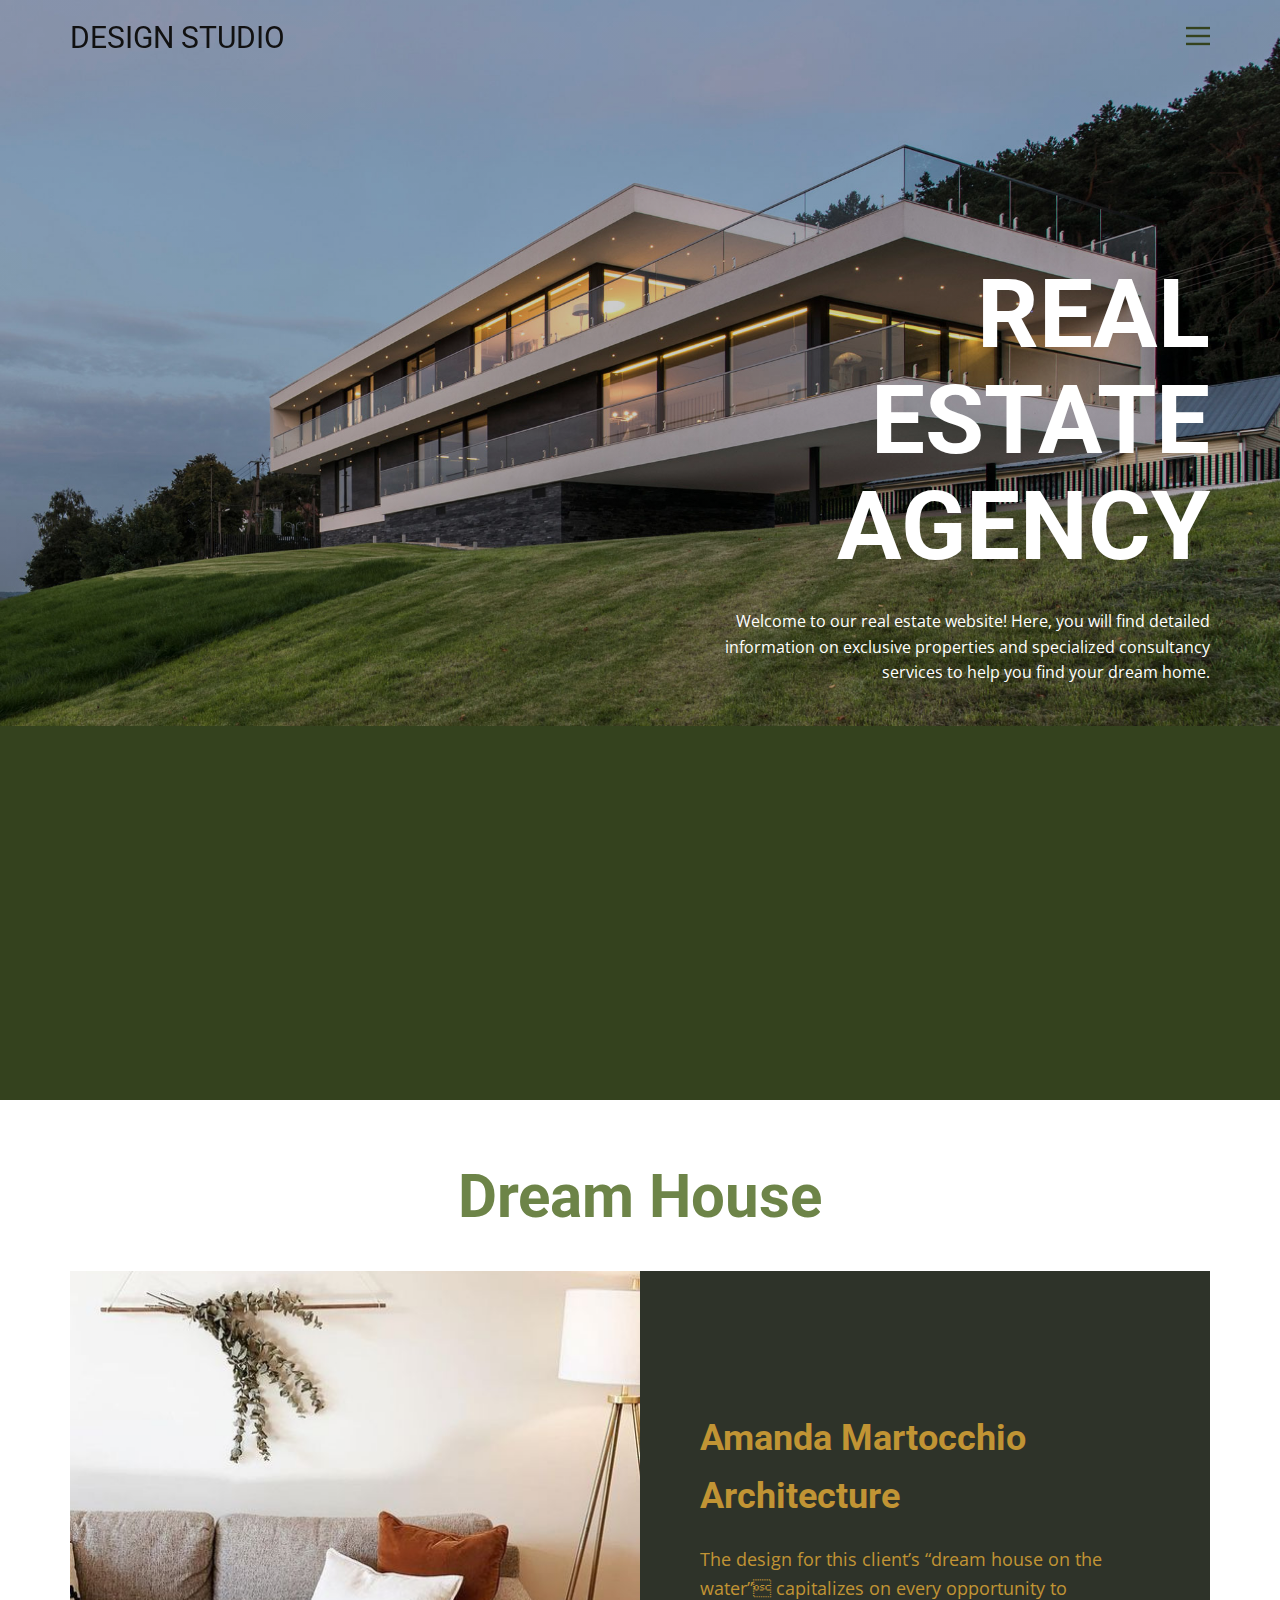
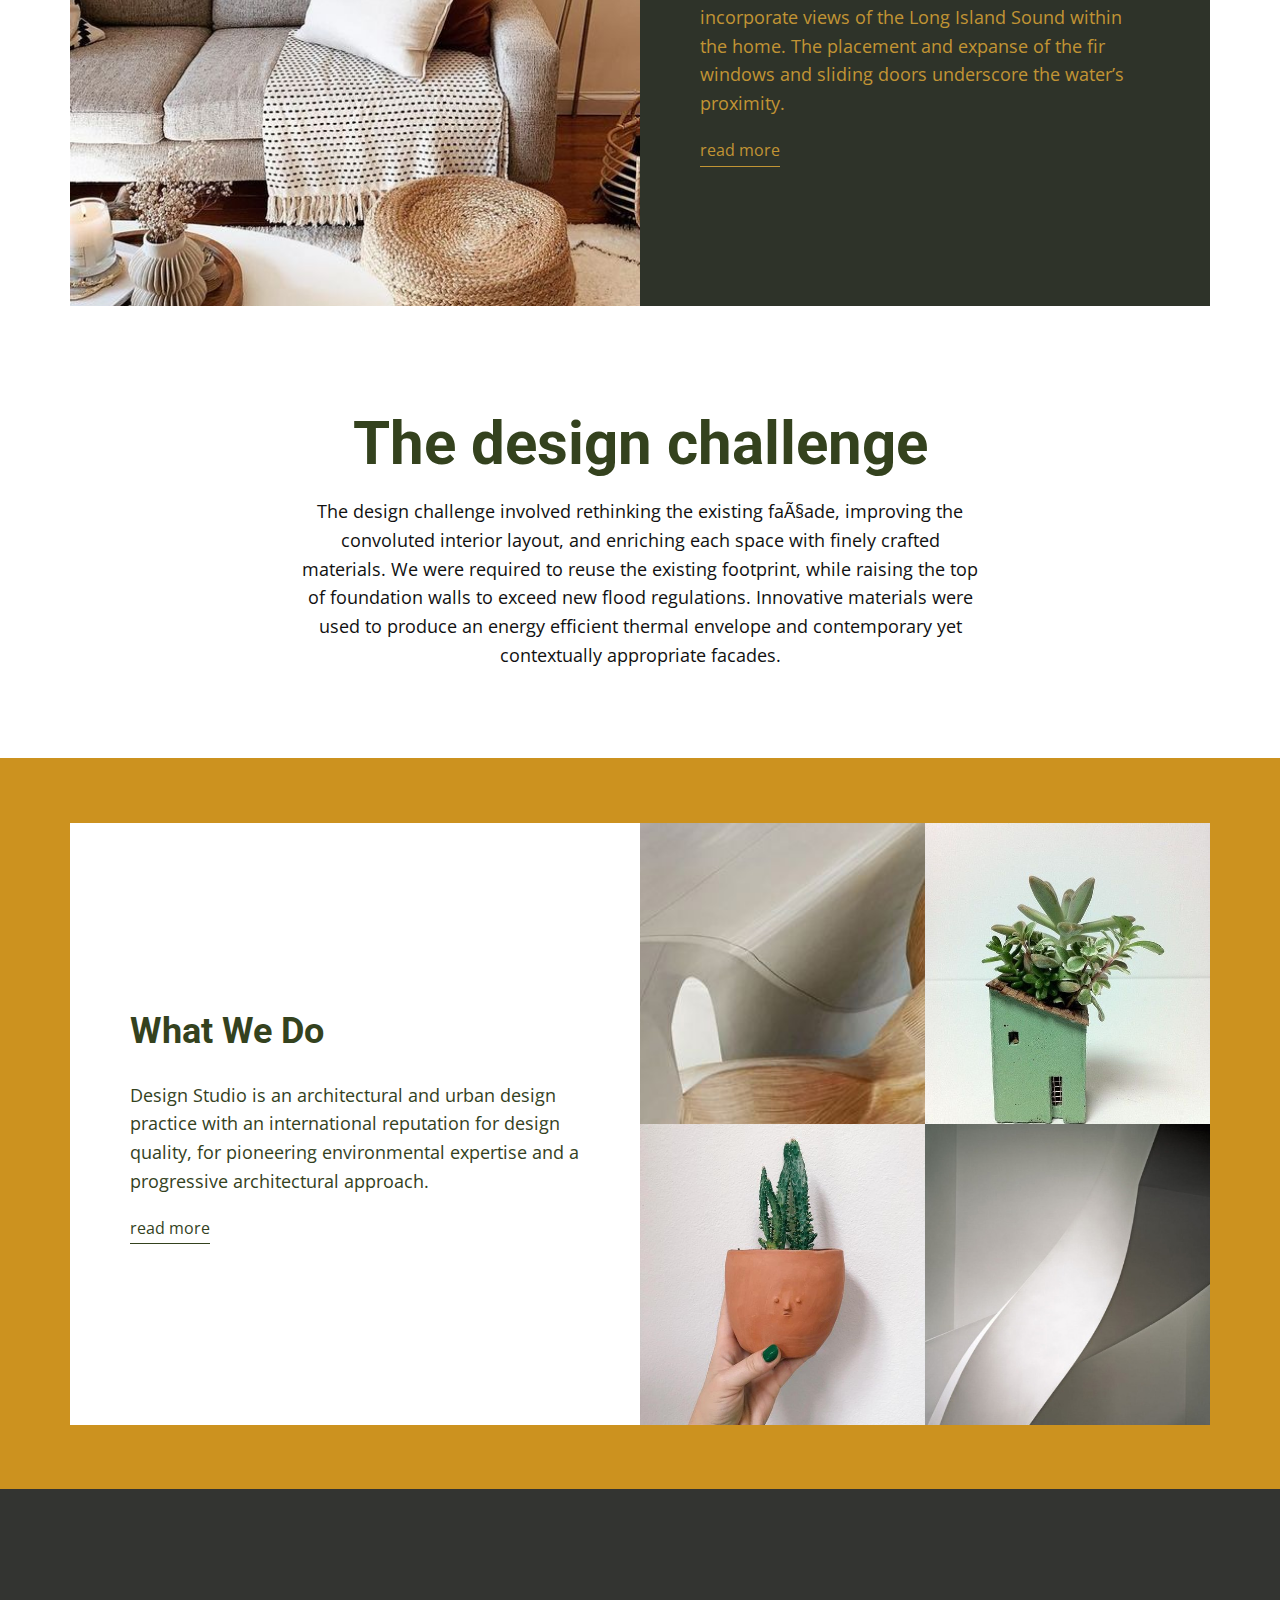
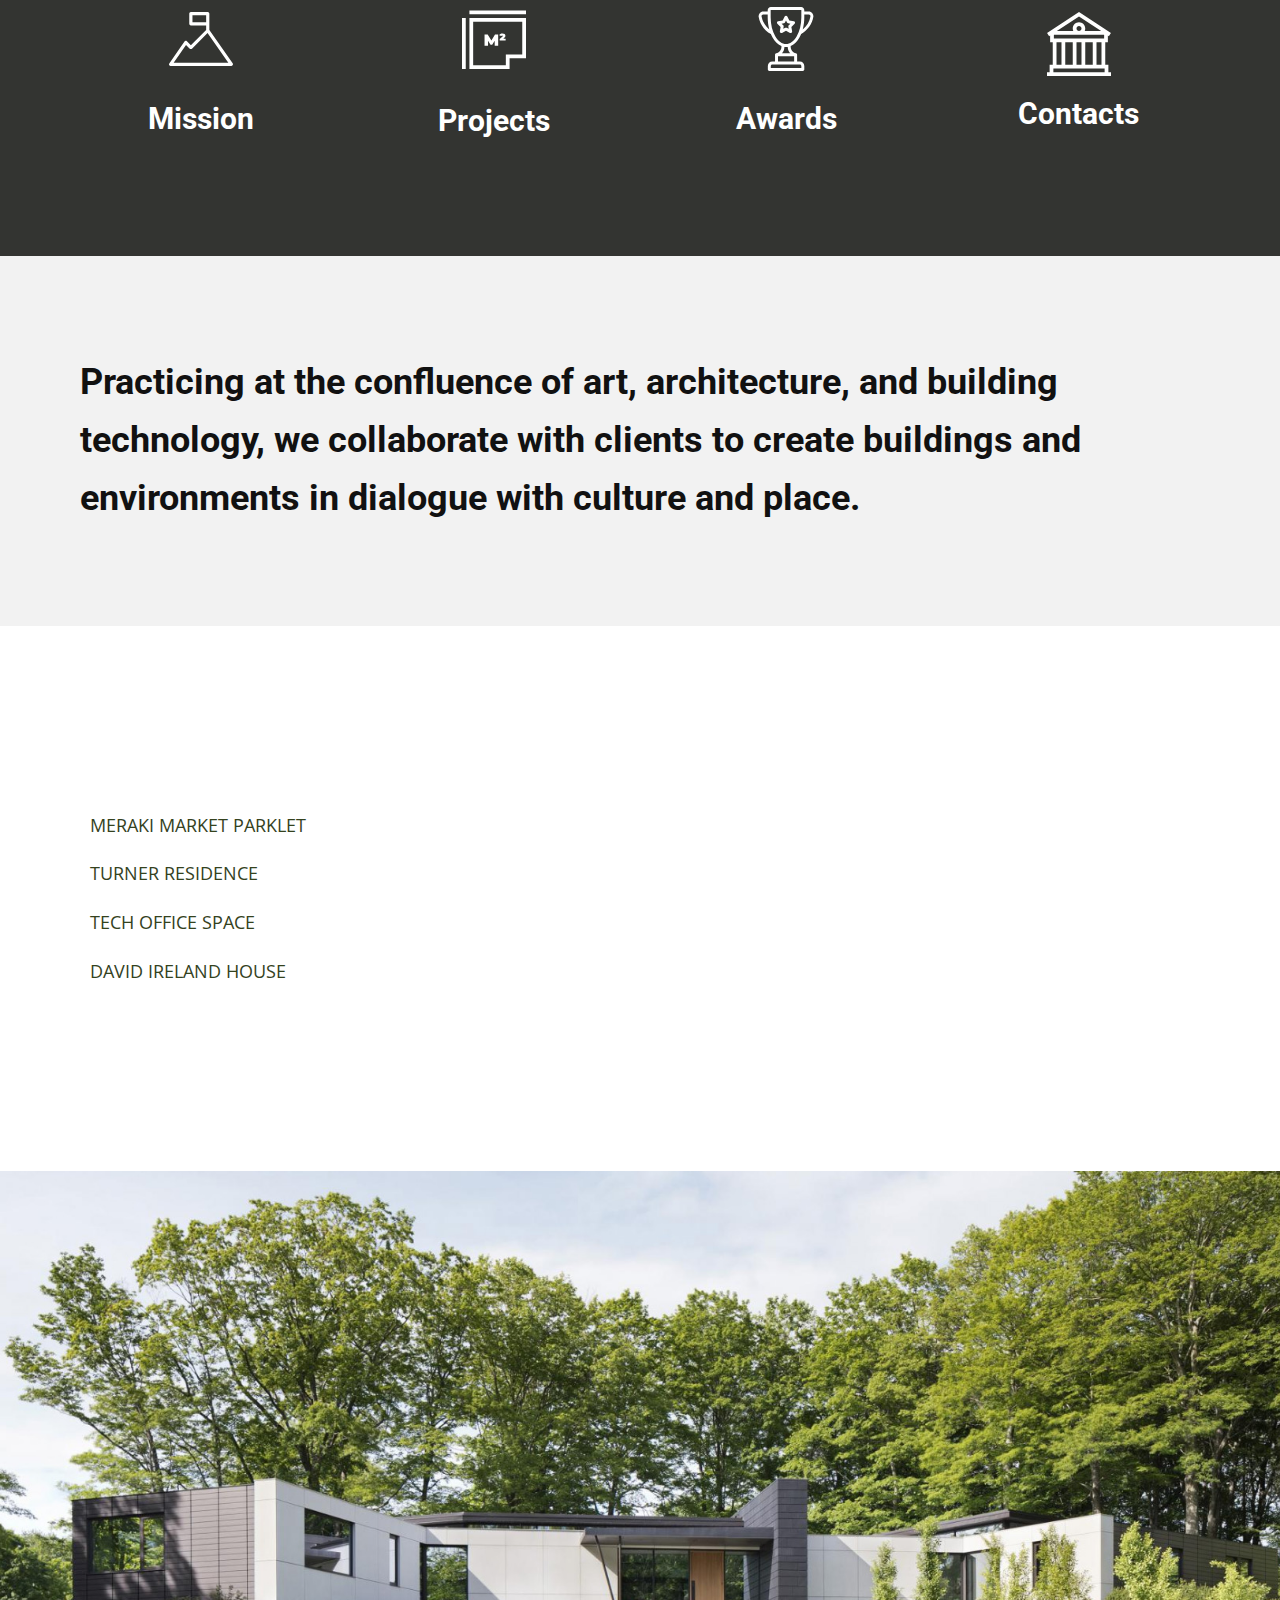
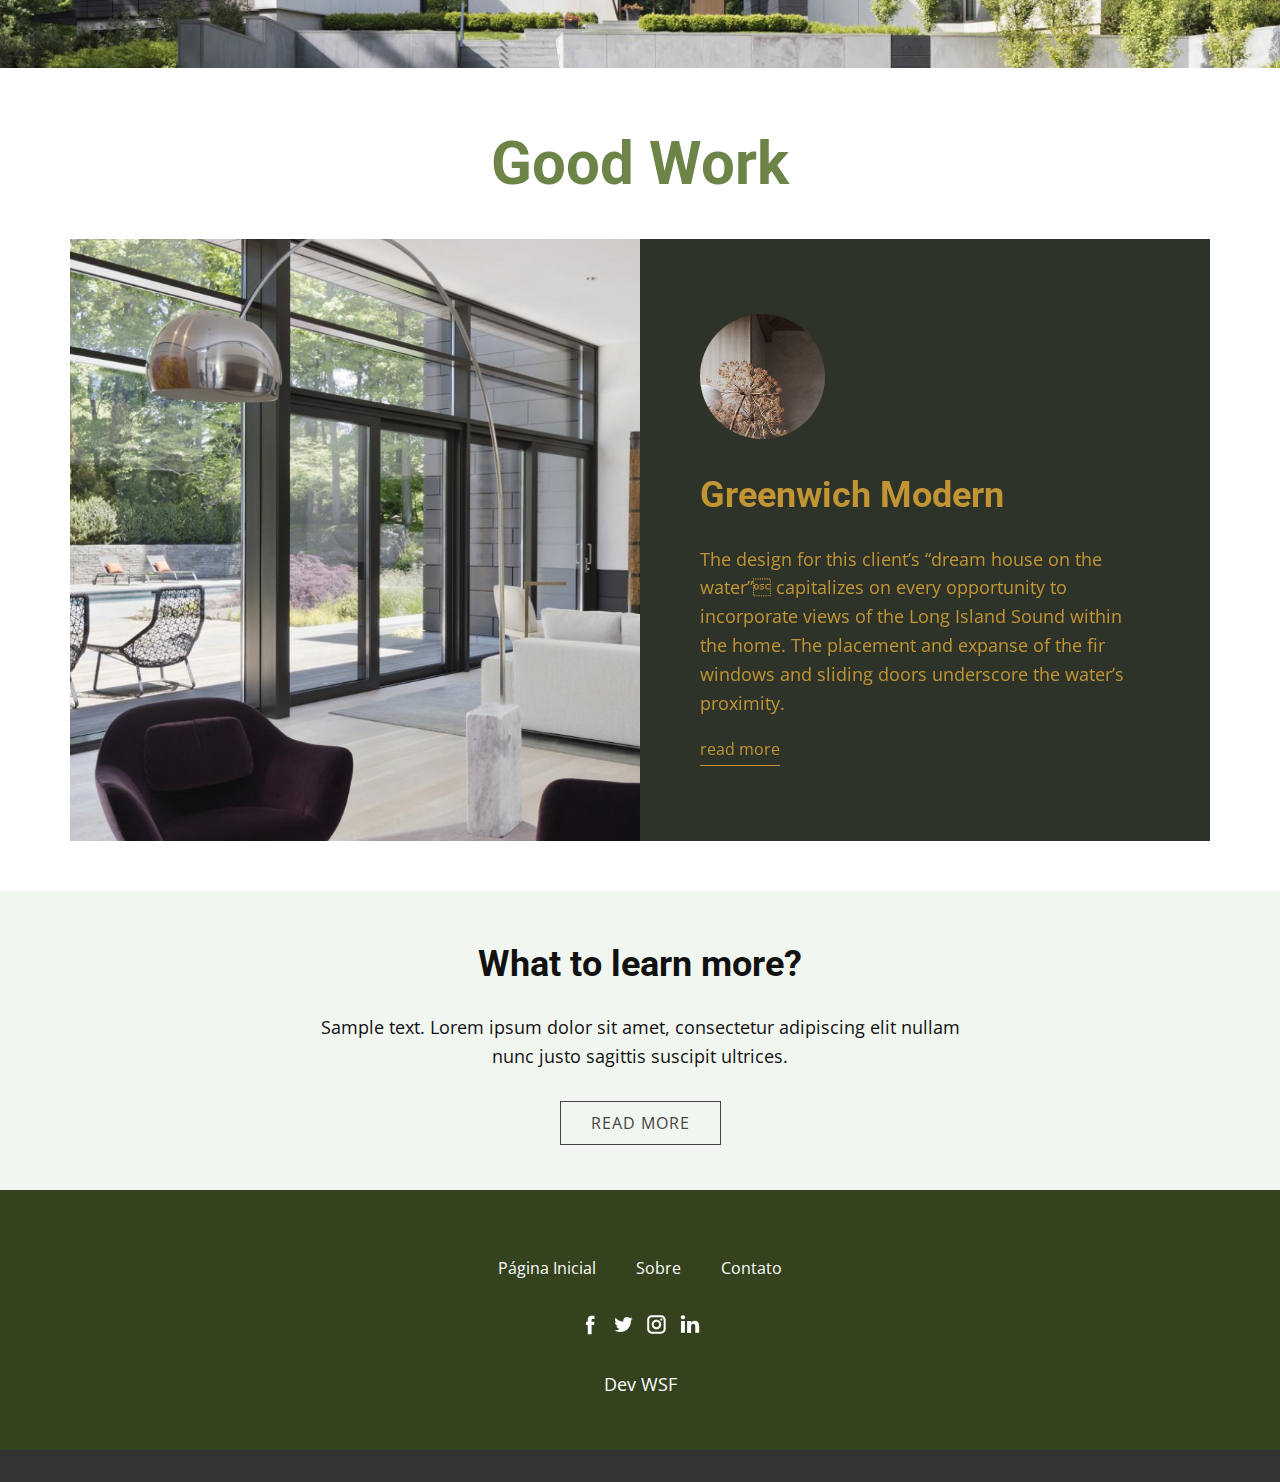
==== index.html @ 9f140aff "initial" ====
<!DOCTYPE html>
<html style="font-size: 16px;" lang="pt"><head>
    <meta name="viewport" content="width=device-width, initial-scale=1.0">
    <meta charset="utf-8">
    <meta name="keywords" content="REAL ESTATE AGENCY, Dream House, Amanda Martocchio Architecture, The design challenge, What We Do, Practicing at the confluence of art, architecture, and building technology, we collaborate with clients to create buildings and environments in dialogue with culture and place., Good Work, Greenwich Modern, What to learn more?">
    <meta name="description" content="">
    <title>Página Inicial</title>
    <link rel="stylesheet" href="nicepage.css" media="screen">
<link rel="stylesheet" href="Página-Inicial.css" media="screen">
    <script class="u-script" type="text/javascript" src="jquery.js" defer=""></script>
    <script class="u-script" type="text/javascript" src="nicepage.js" defer=""></script>
    <meta name="generator" content="Nicepage 5.9.6, nicepage.com">
    <link id="u-theme-google-font" rel="stylesheet" href="https://fonts.googleapis.com/css?family=Roboto:100,100i,300,300i,400,400i,500,500i,700,700i,900,900i|Open+Sans:300,300i,400,400i,500,500i,600,600i,700,700i,800,800i">
    
    
    
    
    
    
    
    
    
    
    
    
    <script type="application/ld+json">{
		"@context": "http://schema.org",
		"@type": "Organization",
		"name": "",
		"sameAs": []
}</script>
    <meta name="theme-color" content="#34421e">
    <meta property="og:title" content="Página Inicial">
    <meta property="og:type" content="website">
  <meta data-intl-tel-input-cdn-path="intlTelInput/" /></head>
  <body data-home-page="undefined" data-home-page-title="Página Inicial" class="u-body u-overlap u-overlap-transparent u-xl-mode" data-lang="pt"><header class="u-clearfix u-header u-sticky u-sticky-fa14" id="sec-f9f5"><div class="u-align-left u-clearfix u-sheet u-sheet-1">
        <h3 class="u-align-left-xs u-headline u-text u-text-1">
          <a href="/">Design Studio</a>
        </h3>
        <nav class="u-menu u-menu-hamburger u-offcanvas u-menu-1" data-responsive-from="XL">
          <div class="menu-collapse">
            <a class="u-button-style u-nav-link" href="#" style="padding: 4px 0px; font-size: calc(1em + 8px);">
              <svg class="u-svg-link" preserveAspectRatio="xMidYMin slice" viewBox="0 0 302 302" style="undefined"><use xmlns:xlink="http://www.w3.org/1999/xlink" xlink:href="#svg-a760"></use></svg>
              <svg xmlns="http://www.w3.org/2000/svg" xmlns:xlink="http://www.w3.org/1999/xlink" version="1.1" id="svg-a760" x="0px" y="0px" viewBox="0 0 302 302" style="enable-background:new 0 0 302 302;" xml:space="preserve" class="u-svg-content"><g><rect y="36" width="302" height="30"></rect><rect y="236" width="302" height="30"></rect><rect y="136" width="302" height="30"></rect>
</g><g></g><g></g><g></g><g></g><g></g><g></g><g></g><g></g><g></g><g></g><g></g><g></g><g></g><g></g><g></g></svg>
            </a>
          </div>
          <div class="u-nav-container">
            <ul class="u-nav u-spacing-25 u-unstyled"><li class="u-nav-item"><a class="u-button-style u-nav-link" href="#" style="padding: 8px 0px;">Página Inicial</a>
</li><li class="u-nav-item"><a class="u-button-style u-nav-link" href="#" style="padding: 8px 0px;">Sobre</a>
</li><li class="u-nav-item"><a class="u-button-style u-nav-link" href="#" style="padding: 8px 0px;">Contato</a>
</li></ul>
          </div>
          <div class="u-nav-container-collapse">
            <div class="u-black u-container-style u-inner-container-layout u-opacity u-opacity-95 u-sidenav">
              <div class="u-inner-container-layout u-sidenav-overflow">
                <div class="u-menu-close"></div>
                <ul class="u-align-center u-nav u-popupmenu-items u-unstyled u-nav-2"><li class="u-nav-item"><a class="u-button-style u-nav-link" href="#">Página Inicial</a>
</li><li class="u-nav-item"><a class="u-button-style u-nav-link" href="#">Sobre</a>
</li><li class="u-nav-item"><a class="u-button-style u-nav-link" href="#">Contato</a>
</li></ul>
              </div>
            </div>
            <div class="u-black u-menu-overlay u-opacity u-opacity-70"></div>
          </div>
        </nav>
      </div></header> 
    <section class="-lg -sm -xl -xs u-clearfix u-image u-shading u-section-1" src="" id="sec-aad8">
      <div class="u-clearfix u-sheet u-sheet-1">
        <div class="u-align-left-xs u-align-right-lg u-align-right-md u-align-right-sm u-align-right-xl u-container-style u-group u-group-1">
          <div class="u-container-layout u-valign-bottom u-container-layout-1">
            <h1 class="u-text u-title u-text-1">REAL ESTATE AGENCY</h1>
            <p class="u-large-text u-text u-text-variant u-text-2"> Welcome to our real estate website! Here, you will find detailed information on exclusive properties and specialized consultancy services to help you find your dream home.</p>
          </div>
        </div>
      </div>
    </section>
    <section class="u-clearfix u-palette-1-base u-section-2" id="sec-4918">
      <div class="u-clearfix u-sheet u-sheet-1">
        <div class="u-clearfix u-expanded-width u-gutter-10 u-layout-wrap u-layout-wrap-1">
          <div class="u-layout">
            <div class="u-layout-row">
              <div class="u-border-no-bottom u-border-no-left u-border-no-right u-border-no-top u-container-style u-image u-layout-cell u-left-cell u-size-20 u-image-1" data-animation-name="customAnimationIn" data-animation-duration="1000" data-animation-delay="0">
                <div class="u-container-layout"></div>
              </div>
              <div class="u-border-no-bottom u-border-no-left u-border-no-right u-border-no-top u-container-style u-image u-layout-cell u-size-20 u-image-2" data-animation-name="customAnimationIn" data-animation-duration="1000" data-animation-delay="250">
                <div class="u-container-layout"></div>
              </div>
              <div class="u-border-no-bottom u-border-no-left u-border-no-right u-border-no-top u-container-style u-image u-layout-cell u-right-cell u-size-20 u-image-3" data-animation-name="customAnimationIn" data-animation-duration="1000" data-animation-delay="500">
                <div class="u-container-layout"></div>
              </div>
            </div>
          </div>
        </div>
      </div>
    </section>
    <section class="u-clearfix u-section-3" id="carousel_dcaf">
      <div class="u-clearfix u-sheet u-sheet-1">
        <div class="u-align-center u-container-style u-group u-group-1">
          <div class="u-container-layout u-valign-middle u-container-layout-1">
            <h1 class="u-text u-text-palette-1-dark-1 u-text-1">Dream House</h1>
          </div>
        </div>
        <div class="u-clearfix u-expanded-width u-gutter-0 u-layout-wrap u-layout-wrap-1">
          <div class="u-layout">
            <div class="u-layout-row">
              <div class="u-align-left u-container-style u-image u-layout-cell u-left-cell u-size-30 u-image-1">
                <div class="u-container-layout" src=""></div>
              </div>
              <div class="u-align-left u-container-style u-layout-cell u-palette-5-dark-3 u-right-cell u-size-30 u-layout-cell-2">
                <div class="u-container-layout u-valign-middle u-container-layout-3">
                  <h2 class="u-text u-text-palette-3-base u-text-2">Amanda Martocchio Architecture</h2>
                  <p class="u-text u-text-palette-3-base u-text-3">The design for this client’s “dream house on the water” capitalizes on every opportunity to incorporate views of the Long Island Sound within the home. The placement and expanse of the fir windows and sliding doors underscore
                                    the water’s proximity. </p>
                  <a href="https://amandamartocchio.com/" class="u-border-1 u-border-palette-3-base u-link u-text-palette-3-base u-link-1" title="read more" target="_blank">read more</a>
                </div>
              </div>
            </div>
          </div>
        </div>
      </div>
    </section>
    <section class="u-clearfix u-section-4" id="sec-af74">
      <div class="u-clearfix u-sheet u-sheet-1">
        <div class="u-align-center u-container-style u-group u-group-1">
          <div class="u-container-layout u-valign-middle u-container-layout-1">
            <h1 class="u-text u-text-palette-1-base u-text-1">The design challenge</h1>
            <p class="u-text u-text-2">The design challenge involved rethinking the existing faÃ§ade, improving the convoluted interior layout, and enriching each space with finely crafted materials. We were required to reuse the existing footprint, while raising the top
                        of foundation walls to exceed new flood regulations. Innovative materials were used to produce an energy efficient thermal envelope and contemporary yet contextually appropriate facades.</p>
          </div>
        </div>
      </div>
    </section>
    <section class="u-clearfix u-custom-color-1 u-section-5" id="carousel_9594">
      <div class="u-clearfix u-sheet u-sheet-1">
        <div class="u-clearfix u-expanded-width u-gutter-0 u-layout-wrap u-layout-wrap-1">
          <div class="u-gutter-0 u-layout">
            <div class="u-layout-row">
              <div class="u-size-30 u-size-60-md">
                <div class="u-layout-col">
                  <div class="u-align-left u-container-style u-layout-cell u-left-cell u-size-60 u-white u-layout-cell-1">
                    <div class="u-container-layout u-valign-middle u-container-layout-1">
                      <h2 class="u-text u-text-palette-1-base u-text-1">What We Do</h2>
                      <p class="u-text u-text-palette-1-base u-text-2">Design Studio is an architectural and urban design practice with an international reputation for design quality, for pioneering environmental expertise and a progressive architectural approach. </p>
                      <a href="https://amandamartocchio.com/" class="u-border-1 u-border-palette-1-base u-link u-text-palette-1-base u-link-1" title="read more" target="_blank">read more</a>
                    </div>
                  </div>
                </div>
              </div>
              <div class="u-size-30 u-size-60-md">
                <div class="u-layout-col">
                  <div class="u-size-30">
                    <div class="u-layout-row">
                      <div class="u-align-left u-container-style u-image u-layout-cell u-size-30 u-image-1">
                        <div class="u-container-layout" src=""></div>
                      </div>
                      <div class="u-container-style u-image u-layout-cell u-right-cell u-size-30 u-image-2">
                        <div class="u-container-layout"></div>
                      </div>
                    </div>
                  </div>
                  <div class="u-size-30">
                    <div class="u-layout-row">
                      <div class="u-container-style u-image u-layout-cell u-size-30 u-image-3">
                        <div class="u-container-layout"></div>
                      </div>
                      <div class="u-container-style u-image u-layout-cell u-right-cell u-size-30 u-image-4">
                        <div class="u-container-layout"></div>
                      </div>
                    </div>
                  </div>
                </div>
              </div>
            </div>
          </div>
        </div>
      </div>
    </section>
    <section class="u-clearfix u-custom-color-2 u-section-6" id="carousel_696f">
      <div class="u-clearfix u-sheet u-sheet-1">
        <div class="u-clearfix u-expanded-width u-gutter-30 u-layout-wrap u-layout-wrap-1">
          <div class="u-gutter-0 u-layout">
            <div class="u-layout-row">
              <div class="u-align-center u-container-style u-layout-cell u-left-cell u-similar-fill u-size-15 u-size-30-md u-layout-cell-1">
                <div class="u-container-layout u-valign-middle"><span class="u-icon u-icon-1"><svg class="u-svg-link" preserveAspectRatio="xMidYMin slice" viewBox="0 0 301.055 301.055" style="undefined"><use xmlns:xlink="http://www.w3.org/1999/xlink" xlink:href="#svg-299d"></use></svg><svg class="u-svg-content" viewBox="0 0 301.055 301.055" x="0px" y="0px" id="svg-299d" style="enable-background:new 0 0 301.055 301.055;"><path d="M189.798,31.551c0-4.143-3.357-7.5-7.5-7.5h-79.453c-4.143,0-7.5,3.357-7.5,7.5v47.687c0,4.143,3.357,7.5,7.5,7.5h71.953  v21.186L102.845,179.9l-18.532-18.54c-1.571-1.571-3.769-2.362-5.97-2.168c-2.213,0.197-4.225,1.365-5.493,3.189L1.342,265.221  c-1.594,2.292-1.782,5.28-0.488,7.755c1.293,2.476,3.855,4.026,6.647,4.026h286.035c0.008,0.001,0.016,0.001,0.02,0  c4.143,0,7.5-3.357,7.5-7.5c0-1.783-0.622-3.421-1.661-4.708L189.798,108.66V31.551z M110.345,71.738V39.051h64.453v32.687H110.345z   M21.85,262.003l58.195-83.694l17.495,17.503c1.407,1.406,3.315,2.197,5.305,2.197c1.989,0,3.897-0.791,5.304-2.197l73.141-73.165  l97.818,139.357H21.85z"></path></svg></span>
                  <h3 class="u-align-center-md u-text u-text-1">Mission</h3>
                </div>
              </div>
              <div class="u-align-center-lg u-align-center-sm u-align-center-xl u-align-center-xs u-container-style u-layout-cell u-similar-fill u-size-15 u-size-30-md u-layout-cell-2">
                <div class="u-container-layout u-valign-middle"><span class="u-icon u-icon-2"><svg class="u-svg-link" preserveAspectRatio="xMidYMin slice" viewBox="0 -22 512 512" style="undefined"><use xmlns:xlink="http://www.w3.org/1999/xlink" xlink:href="#svg-1c7b"></use></svg><svg class="u-svg-content" viewBox="0 -22 512 512" id="svg-1c7b"><path d="m59.332031 467h321.335938v-85.332031h131.332031v-321.714844h-452.667969zm30-377.046875h392.667969v261.714844h-131.332031v85.332031h-261.335938zm0 0"></path><path d="m59.332031 0h452.667969v30h-452.667969zm0 0"></path><path d="m0 59.953125h30v407.046875h-30zm0 0"></path><path d="m264.054688 191.496094-28.863282 48.492187-29.640625-48.492187h-25.222656v91.003906h27.953125v-40.042969l19.761719 31.851563h13.519531l19.761719-33.28125.257812 41.472656h27.953125l-.261718-91.003906zm0 0"></path><path d="m336.980469 219.058594c8.449219-7.410156 10.398437-11.960938 10.398437-17.160156 0-10.53125-9.617187-17.160157-23.917968-17.160157-13.390626 0-21.84375 5.457031-25.613282 12.867188l15.082032 7.152343c1.6875-3.121093 4.679687-4.941406 8.710937-4.941406 3.640625 0 5.199219 1.5625 5.199219 3.640625 0 1.691407-.78125 3.769531-4.679688 7.019531l-20.671875 17.683594v11.828125h47.582031v-14.816406h-19.242187zm0 0"></path></svg></span>
                  <h3 class="u-align-center-md u-text u-text-2">Projects</h3>
                </div>
              </div>
              <div class="u-align-center u-container-style u-layout-cell u-similar-fill u-size-15 u-size-30-md u-layout-cell-3">
                <div class="u-container-layout u-valign-middle"><span class="u-icon u-icon-3"><svg class="u-svg-link" preserveAspectRatio="xMidYMin slice" viewBox="0 0 511.999 511.999" style="undefined"><use xmlns:xlink="http://www.w3.org/1999/xlink" xlink:href="#svg-209a"></use></svg><svg class="u-svg-content" viewBox="0 0 511.999 511.999" x="0px" y="0px" id="svg-209a" style="enable-background:new 0 0 511.999 511.999;"><g><g><path d="M466.45,49.374c-7.065-8.308-17.368-13.071-28.267-13.071H402.41v-11.19C402.41,11.266,391.143,0,377.297,0H134.705    c-13.848,0-25.112,11.266-25.112,25.112v11.19H73.816c-10.899,0-21.203,4.764-28.267,13.071    c-6.992,8.221-10.014,19.019-8.289,29.624c9.4,57.8,45.775,108.863,97.4,136.872c4.717,11.341,10.059,22.083,16.008,32.091    c19.002,31.975,42.625,54.073,68.627,64.76c2.635,26.644-15.094,51.885-41.794,57.9c-0.057,0.013-0.097,0.033-0.153,0.046    c-5.211,1.245-9.09,5.921-9.09,11.513v54.363h-21.986c-19.602,0-35.549,15.947-35.549,35.549v28.058    c0,6.545,5.305,11.85,11.85,11.85H390.56c6.545,0,11.85-5.305,11.85-11.85v-28.058c0-19.602-15.947-35.549-35.549-35.549h-21.988    V382.18c0-5.603-3.893-10.286-9.118-11.52c-0.049-0.012-0.096-0.028-0.145-0.04c-26.902-6.055-44.664-31.55-41.752-58.394    c25.548-10.86,48.757-32.761,67.479-64.264c5.949-10.009,11.29-20.752,16.008-32.095c51.622-28.01,87.995-79.072,97.395-136.87    C476.465,68.392,473.443,57.595,466.45,49.374z M60.652,75.192c-0.616-3.787,0.431-7.504,2.949-10.466    c2.555-3.004,6.277-4.726,10.214-4.726h35.777v21.802c0,34.186,4.363,67.3,12.632,97.583    C89.728,153.706,67.354,116.403,60.652,75.192z M366.861,460.243c6.534,0,11.85,5.316,11.85,11.85v16.208H134.422v-16.208    c0-6.534,5.316-11.85,11.85-11.85H366.861z M321.173,394.03v42.513H191.96V394.03H321.173z M223.037,370.331    c2.929-3.224,5.607-6.719,8.002-10.46c7.897-12.339,12.042-26.357,12.228-40.674c4.209,0.573,8.457,0.88,12.741,0.88    c4.661,0,9.279-0.358,13.852-1.036c0.27,19.239,7.758,37.45,20.349,51.289H223.037z M378.709,81.803    c0,58.379-13.406,113.089-37.747,154.049c-23.192,39.03-53.364,60.525-84.956,60.525c-31.597,0-61.771-21.494-84.966-60.523    c-24.342-40.961-37.748-95.671-37.748-154.049V25.112c0-0.78,0.634-1.413,1.412-1.413h242.591c0.78,0,1.414,0.634,1.414,1.413    V81.803z M451.348,75.192c-6.702,41.208-29.074,78.51-61.569,104.191c8.268-30.283,12.631-63.395,12.631-97.58V60.001h35.773    c3.938,0,7.66,1.723,10.214,4.726C450.915,67.688,451.963,71.405,451.348,75.192z"></path>
</g>
</g><g><g><path d="M327.941,121.658c-1.395-4.288-5.103-7.414-9.566-8.064l-35.758-5.196l-15.991-32.402    c-1.997-4.044-6.116-6.605-10.626-6.605c-4.511,0-8.63,2.561-10.626,6.605l-15.991,32.402l-35.758,5.196    c-4.464,0.648-8.172,3.775-9.566,8.065c-1.393,4.291-0.231,8.999,2.999,12.148l25.875,25.221l-6.109,35.613    c-0.763,4.446,1.064,8.938,4.714,11.59c3.648,2.651,8.487,3,12.479,0.902L256,190.32l31.982,16.813    c1.734,0.911,3.627,1.36,5.512,1.36c2.456,0,4.902-0.763,6.966-2.263c3.65-2.652,5.477-7.144,4.714-11.59l-6.109-35.613    l25.875-25.221C328.172,130.658,329.334,125.949,327.941,121.658z M278.064,146.405c-2.793,2.722-4.068,6.644-3.408,10.489    l3.102,18.09l-16.245-8.541c-1.725-0.908-3.62-1.36-5.514-1.36c-1.894,0-3.788,0.454-5.514,1.36l-16.245,8.541l3.102-18.09    c0.66-3.844-0.615-7.766-3.408-10.489l-13.141-12.81l18.162-2.64c3.859-0.56,7.196-2.985,8.922-6.482l8.123-16.458l8.122,16.458    c1.727,3.497,5.062,5.921,8.922,6.482l18.162,2.64L278.064,146.405z"></path>
</g>
</g></svg></span>
                  <h3 class="u-align-center-md u-text u-text-3">Awards</h3>
                </div>
              </div>
              <div class="u-align-center u-container-style u-layout-cell u-right-cell u-similar-fill u-size-15 u-size-30-md u-layout-cell-4">
                <div class="u-container-layout u-valign-middle"><span class="u-icon u-icon-4"><svg class="u-svg-link" preserveAspectRatio="xMidYMin slice" viewBox="0 0 512 512" style="undefined"><use xmlns:xlink="http://www.w3.org/1999/xlink" xlink:href="#svg-49fc"></use></svg><svg class="u-svg-content" viewBox="0 0 512 512" x="0px" y="0px" id="svg-49fc" style="enable-background:new 0 0 512 512;"><g><g><path d="M491,481.998v-60.004h-25v-179.01h21v-54.673l7.87,5.191l16.518-25.044L256,0L0.612,168.458l16.518,25.044l7.87-5.191    v54.673h21v179.011H21v60.004H0V512h512v-30.002H491z M256,35.94l177.434,117.038H301.813c2.686-6.13,4.187-12.892,4.187-20.001    c0-27.572-22.43-50.003-50-50.003s-50,22.431-50,50.003c0,7.109,1.501,13.872,4.187,20.001H78.566L256,35.94z M276,132.977    c0,11.028-8.972,20.001-20,20.001s-20-8.973-20-20.001c0-11.029,8.972-20.001,20-20.001S276,121.949,276,132.977z M55,182.98h402    v30.002H55V182.98z M436,242.984v179.011h-40V242.984H436z M366,242.984v179.011h-60V242.984H366z M276,242.984v179.011h-40    V242.984H276z M206,242.984v179.011h-60V242.984H206z M116,242.984v179.011H76V242.984H116z M461,481.998H51v-30.002h410V481.998z    "></path>
</g>
</g></svg></span>
                  <h3 class="u-align-center-md u-text u-text-4">Contacts</h3>
                </div>
              </div>
            </div>
          </div>
        </div>
      </div>
    </section>
    <section class="u-clearfix u-grey-5 u-section-7" id="sec-4ed6">
      <div class="u-clearfix u-sheet u-sheet-1">
        <div class="u-align-left u-container-style u-expanded-width u-group u-group-1">
          <div class="u-container-layout u-valign-middle-xl u-valign-middle-xs u-container-layout-1">
            <h2 class="u-text u-text-1">Practicing at the confluence of art, architecture, and building technology, we collaborate with clients to create buildings and environments in dialogue with culture and place.</h2>
          </div>
        </div>
      </div>
    </section>
    <section class="u-clearfix u-section-8" id="sec-7f2e">
      <div class="u-clearfix u-sheet u-sheet-1">
        <div class="u-clearfix u-expanded-width u-layout-wrap u-layout-wrap-1">
          <div class="u-layout">
            <div class="u-layout-row">
              <div class="u-align-left u-container-style u-layout-cell u-left-cell u-size-23 u-layout-cell-1">
                <div class="u-container-layout u-valign-middle u-container-layout-1">
                  <a href="https://jensen-architects.com/work/meraki-market-parklet/" class="u-link u-link-1" title="Read More" target="_blank">Meraki Market Parklet</a>
                  <a href="https://jensen-architects.com/work/turner-residence/" class="u-link u-link-2" title="turner residence">Turner Residence</a>
                  <a href="https://jensen-architects.com/work/tech-office-space/" class="u-link u-link-3" title="Tech Office Space" target="_blank">Tech Office Space</a>
                  <a href="https://jensen-architects.com/work/david-ireland-house/" class="u-link u-link-4" title="More" target="_blank">David Ireland House</a>
                </div>
              </div>
              <div class="u-container-style u-image u-layout-cell u-right-cell u-size-37 u-image-1" data-animation-name="customAnimationIn" data-animation-duration="1750">
                <div class="u-container-layout"></div>
              </div>
            </div>
          </div>
        </div>
      </div>
    </section>
    <section class="skrollable skrollable-between u-clearfix u-image u-section-9" id="sec-0849">
      <div class="u-clearfix u-sheet u-sheet-1"></div>
    </section>
    <section class="u-clearfix u-white u-section-10" id="sec-a835">
      <div class="u-clearfix u-sheet u-sheet-1">
        <div class="u-align-center u-container-style u-expanded-width-xs u-group u-group-1">
          <div class="u-container-layout u-valign-middle u-container-layout-1">
            <h1 class="u-text u-text-palette-1-dark-1 u-text-1">Good Work</h1>
          </div>
        </div>
        <div class="u-clearfix u-expanded-width u-gutter-0 u-layout-wrap u-layout-wrap-1">
          <div class="u-layout">
            <div class="u-layout-row">
              <div class="u-align-left u-container-style u-image u-layout-cell u-left-cell u-size-30 u-image-1" data-animation-name="pulse" data-animation-duration="1000" data-animation-direction="">
                <div class="u-container-layout" src=""></div>
              </div>
              <div class="u-align-left u-container-style u-layout-cell u-palette-5-dark-3 u-right-cell u-size-30 u-layout-cell-2" data-animation-name="pulse" data-animation-duration="1000" data-animation-direction="" data-animation-delay="250">
                <div class="u-container-layout u-valign-middle u-container-layout-3">
                  <div alt="" class="u-image u-image-circle u-image-2" data-image-width="277" data-image-height="277"></div>
                  <h2 class="u-text u-text-palette-3-base u-text-2">Greenwich Modern</h2>
                  <p class="u-text u-text-palette-3-base u-text-3">The design for this client’s “dream house on the water” capitalizes on every opportunity to incorporate views of the Long Island Sound within the home. The placement and expanse of the fir windows and sliding doors underscore
                                    the water’s proximity. </p>
                  <a href="https://amandamartocchio.com/" class="u-border-1 u-border-palette-3-base u-link u-text-palette-3-base u-link-1" title="read more" target="_blank">read more</a>
                </div>
              </div>
            </div>
          </div>
        </div>
      </div>
    </section>
    <section class="u-clearfix u-palette-4-light-3 u-section-11" id="sec-ce46">
      <div class="u-clearfix u-sheet u-sheet-1">
        <div class="u-align-center u-container-style u-group u-group-1">
          <div class="u-container-layout u-valign-middle u-container-layout-1">
            <h2 class="u-text u-text-1">What to learn more?</h2>
            <p class="u-text u-text-2">Sample text. Lorem ipsum dolor sit amet, consectetur adipiscing elit nullam nunc justo sagittis suscipit ultrices.</p>
            <a href="https://nicepage.com/website-builder" class="u-border-1 u-border-grey-dark-1 u-btn u-button-style u-btn-1">Read More</a>
          </div>
        </div>
      </div>
    </section>
    
    
    <footer class="u-clearfix u-footer u-palette-1-base" id="sec-1161"><div class="u-clearfix u-sheet u-sheet-1">
        <nav class="u-menu u-menu-dropdown u-offcanvas u-menu-1">
          <div class="menu-collapse">
            <a class="u-button-style u-nav-link" href="#">
              <svg class="u-svg-link" viewBox="0 0 24 24"><use xmlns:xlink="http://www.w3.org/1999/xlink" xlink:href="#menu-hamburger"></use></svg>
              <svg class="u-svg-content" version="1.1" id="menu-hamburger" viewBox="0 0 16 16" x="0px" y="0px" xmlns:xlink="http://www.w3.org/1999/xlink" xmlns="http://www.w3.org/2000/svg"><g><rect y="1" width="16" height="2"></rect><rect y="7" width="16" height="2"></rect><rect y="13" width="16" height="2"></rect>
</g></svg>
            </a>
          </div>
          <div class="u-nav-container">
            <ul class="u-nav u-unstyled"><li class="u-nav-item"><a class="u-button-style u-nav-link" href="#">Página Inicial</a>
</li><li class="u-nav-item"><a class="u-button-style u-nav-link" href="#">Sobre</a>
</li><li class="u-nav-item"><a class="u-button-style u-nav-link" href="#">Contato</a>
</li></ul>
          </div>
          <div class="u-nav-container-collapse">
            <div class="u-black u-container-style u-inner-container-layout u-opacity u-opacity-95 u-sidenav">
              <div class="u-inner-container-layout u-sidenav-overflow">
                <div class="u-menu-close"></div>
                <ul class="u-align-center u-nav u-popupmenu-items u-unstyled u-nav-2"><li class="u-nav-item"><a class="u-button-style u-nav-link" href="#">Página Inicial</a>
</li><li class="u-nav-item"><a class="u-button-style u-nav-link" href="#">Sobre</a>
</li><li class="u-nav-item"><a class="u-button-style u-nav-link" href="#">Contato</a>
</li></ul>
              </div>
            </div>
            <div class="u-black u-menu-overlay u-opacity u-opacity-70"></div>
          </div>
        </nav>
        <div class="u-align-left u-social-icons u-spacing-10 u-social-icons-1">
          <a class="u-social-url" target="_blank" href=""><span class="u-icon u-icon-circle u-social-facebook u-social-icon u-icon-1"><svg class="u-svg-link" preserveAspectRatio="xMidYMin slice" viewBox="0 0 112.2 112.2" style="width: 23px;"><use xmlns:xlink="http://www.w3.org/1999/xlink" xlink:href="#svg-7562"></use></svg><svg x="0px" y="0px" viewBox="0 0 112.2 112.2" enable-background="new 0 0 112.2 112.2" xml:space="preserve" id="svg-7562" class="u-svg-content"><path d="M75.5,28.8H65.4c-1.5,0-4,0.9-4,4.3v9.4h13.9l-1.5,15.8H61.4v45.1H42.8V58.3h-8.8V42.4h8.8V32.2 c0-7.4,3.4-18.8,18.8-18.8h13.8v15.4H75.5z"></path></svg></span>
          </a>
          <a class="u-social-url" target="_blank" href=""><span class="u-icon u-icon-circle u-social-icon u-social-twitter u-icon-2"><svg class="u-svg-link" preserveAspectRatio="xMidYMin slice" viewBox="0 0 112.2 112.2" style="width: 23px;"><use xmlns:xlink="http://www.w3.org/1999/xlink" xlink:href="#svg-37ac"></use></svg><svg x="0px" y="0px" viewBox="0 0 112.2 112.2" enable-background="new 0 0 112.2 112.2" xml:space="preserve" id="svg-37ac" class="u-svg-content"><path d="M92.2,38.2c0,0.8,0,1.6,0,2.3c0,24.3-18.6,52.4-52.6,52.4c-10.6,0.1-20.2-2.9-28.5-8.2 c1.4,0.2,2.9,0.2,4.4,0.2c8.7,0,16.7-2.9,23-7.9c-8.1-0.2-14.9-5.5-17.3-12.8c1.1,0.2,2.4,0.2,3.4,0.2c1.6,0,3.3-0.2,4.8-0.7 c-8.4-1.6-14.9-9.2-14.9-18c0-0.2,0-0.2,0-0.2c2.5,1.4,5.4,2.2,8.4,2.3c-5-3.3-8.3-8.9-8.3-15.4c0-3.4,1-6.5,2.5-9.2 c9.1,11.1,22.7,18.5,38,19.2c-0.2-1.4-0.4-2.8-0.4-4.3c0.1-10,8.3-18.2,18.5-18.2c5.4,0,10.1,2.2,13.5,5.7c4.3-0.8,8.1-2.3,11.7-4.5 c-1.4,4.3-4.3,7.9-8.1,10.1c3.7-0.4,7.3-1.4,10.6-2.9C98.9,32.3,95.7,35.5,92.2,38.2z"></path></svg></span>
          </a>
          <a class="u-social-url" target="_blank" href=""><span class="u-icon u-icon-circle u-social-icon u-social-instagram u-icon-3"><svg class="u-svg-link" preserveAspectRatio="xMidYMin slice" viewBox="0 0 112.2 112.2" style="width: 23px;"><use xmlns:xlink="http://www.w3.org/1999/xlink" xlink:href="#svg-985e"></use></svg><svg x="0px" y="0px" viewBox="0 0 112.2 112.2" enable-background="new 0 0 112.2 112.2" xml:space="preserve" id="svg-985e" class="u-svg-content"><path d="M55.9,32.9c-12.8,0-23.2,10.4-23.2,23.2s10.4,23.2,23.2,23.2s23.2-10.4,23.2-23.2S68.7,32.9,55.9,32.9z M55.9,69.4c-7.4,0-13.3-6-13.3-13.3c-0.1-7.4,6-13.3,13.3-13.3s13.3,6,13.3,13.3C69.3,63.5,63.3,69.4,55.9,69.4z"></path><path d="M79.7,26.8c-3,0-5.4,2.5-5.4,5.4s2.5,5.4,5.4,5.4c3,0,5.4-2.5,5.4-5.4S82.7,26.8,79.7,26.8z"></path><path d="M78.2,11H33.5C21,11,10.8,21.3,10.8,33.7v44.7c0,12.6,10.2,22.8,22.7,22.8h44.7c12.6,0,22.7-10.2,22.7-22.7 V33.7C100.8,21.1,90.6,11,78.2,11z M91,78.4c0,7.1-5.8,12.8-12.8,12.8H33.5c-7.1,0-12.8-5.8-12.8-12.8V33.7 c0-7.1,5.8-12.8,12.8-12.8h44.7c7.1,0,12.8,5.8,12.8,12.8V78.4z"></path></svg></span>
          </a>
          <a class="u-social-url" target="_blank" href=""><span class="u-icon u-icon-circle u-social-icon u-social-linkedin u-icon-4"><svg class="u-svg-link" preserveAspectRatio="xMidYMin slice" viewBox="0 0 112.2 112.2" style="width: 23px;"><use xmlns:xlink="http://www.w3.org/1999/xlink" xlink:href="#svg-cb4a"></use></svg><svg x="0px" y="0px" viewBox="0 0 112.2 112.2" enable-background="new 0 0 112.2 112.2" xml:space="preserve" id="svg-cb4a" class="u-svg-content"><path d="M33.8,96.8H14.5v-58h19.3V96.8z M24.1,30.9L24.1,30.9c-6.6,0-10.8-4.5-10.8-10.1c0-5.8,4.3-10.1,10.9-10.1 S34.9,15,35.1,20.8C35.1,26.4,30.8,30.9,24.1,30.9z M103.3,96.8H84.1v-31c0-7.8-2.7-13.1-9.8-13.1c-5.3,0-8.5,3.6-9.9,7.1 c-0.6,1.3-0.6,3-0.6,4.8V97H44.5c0,0,0.3-52.6,0-58h19.3v8.2c2.6-3.9,7.2-9.6,17.4-9.6c12.7,0,22.2,8.4,22.2,26.1V96.8z"></path></svg></span>
          </a>
        </div>
        <p class="u-align-center u-text u-text-1">Dev WSF</p>
      </div></footer>
    <section class="u-backlink u-clearfix u-grey-80">
     
    </section>
  
</body></html>
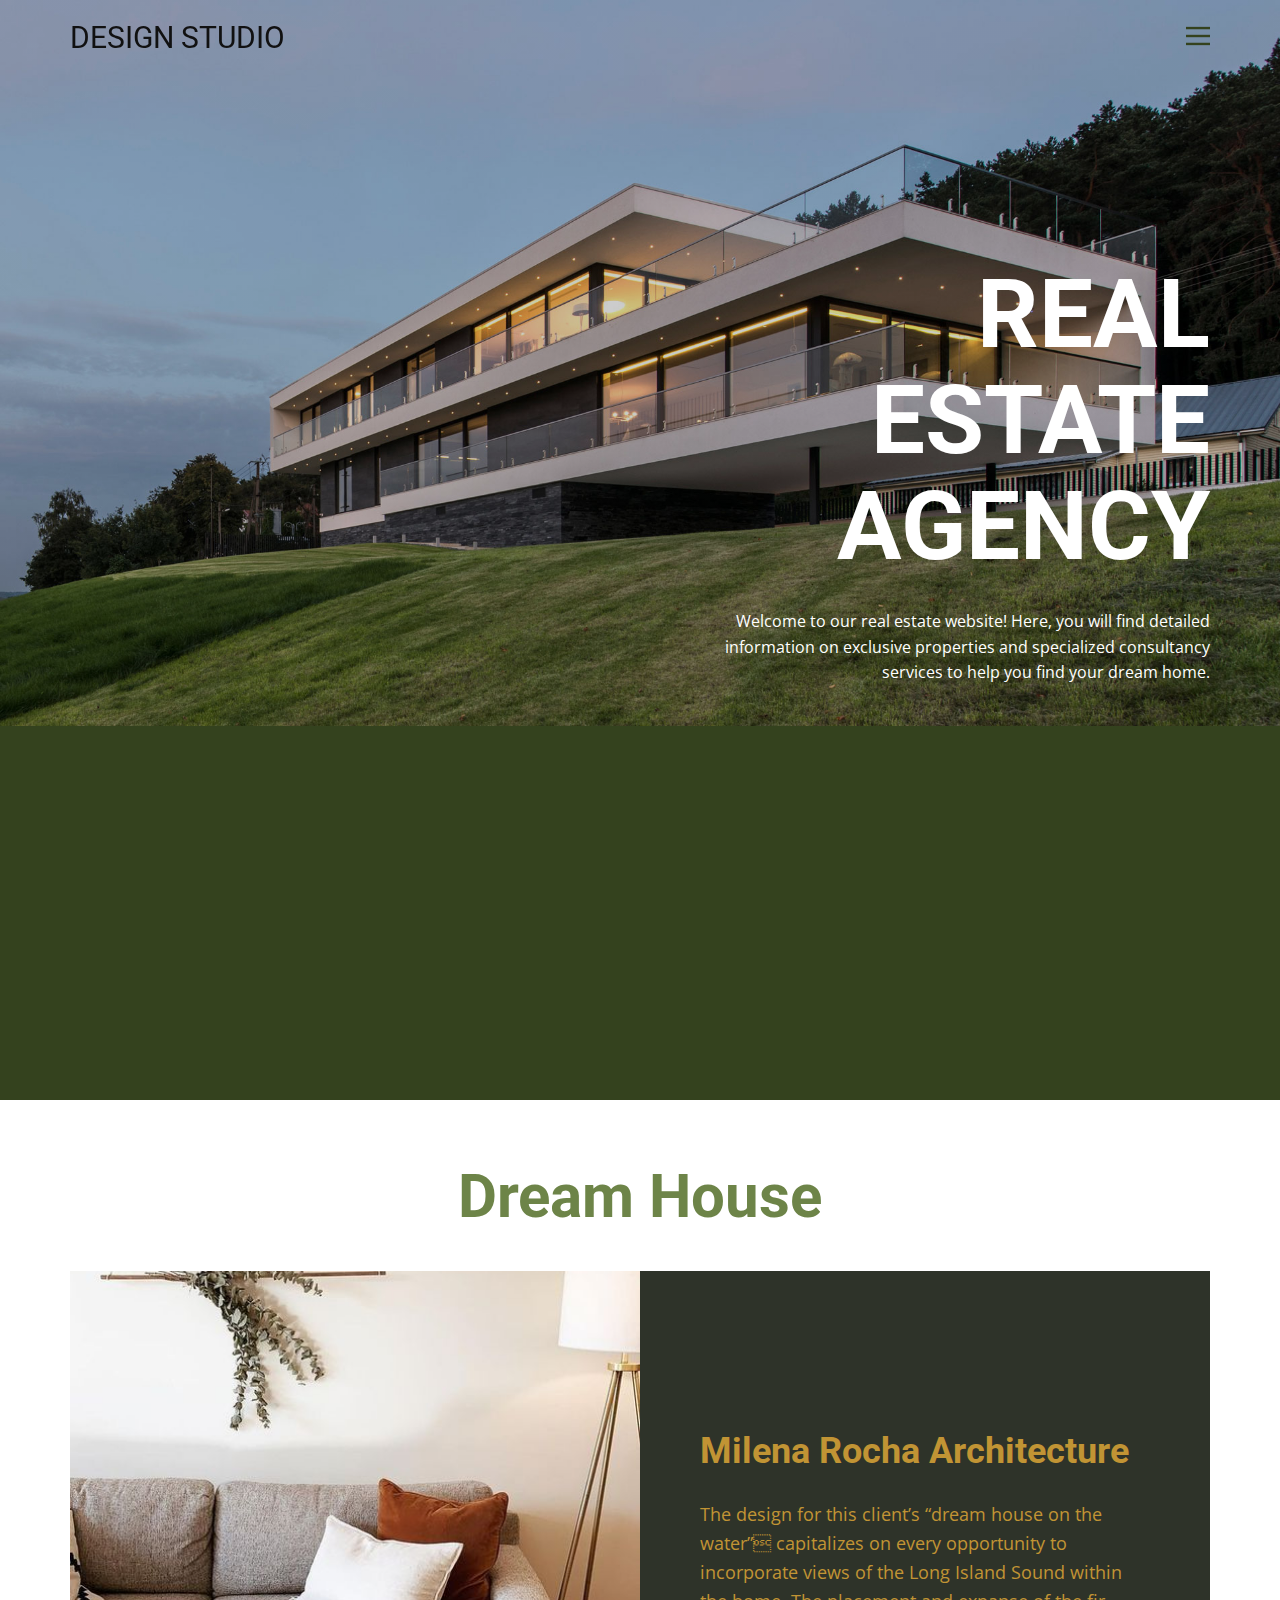
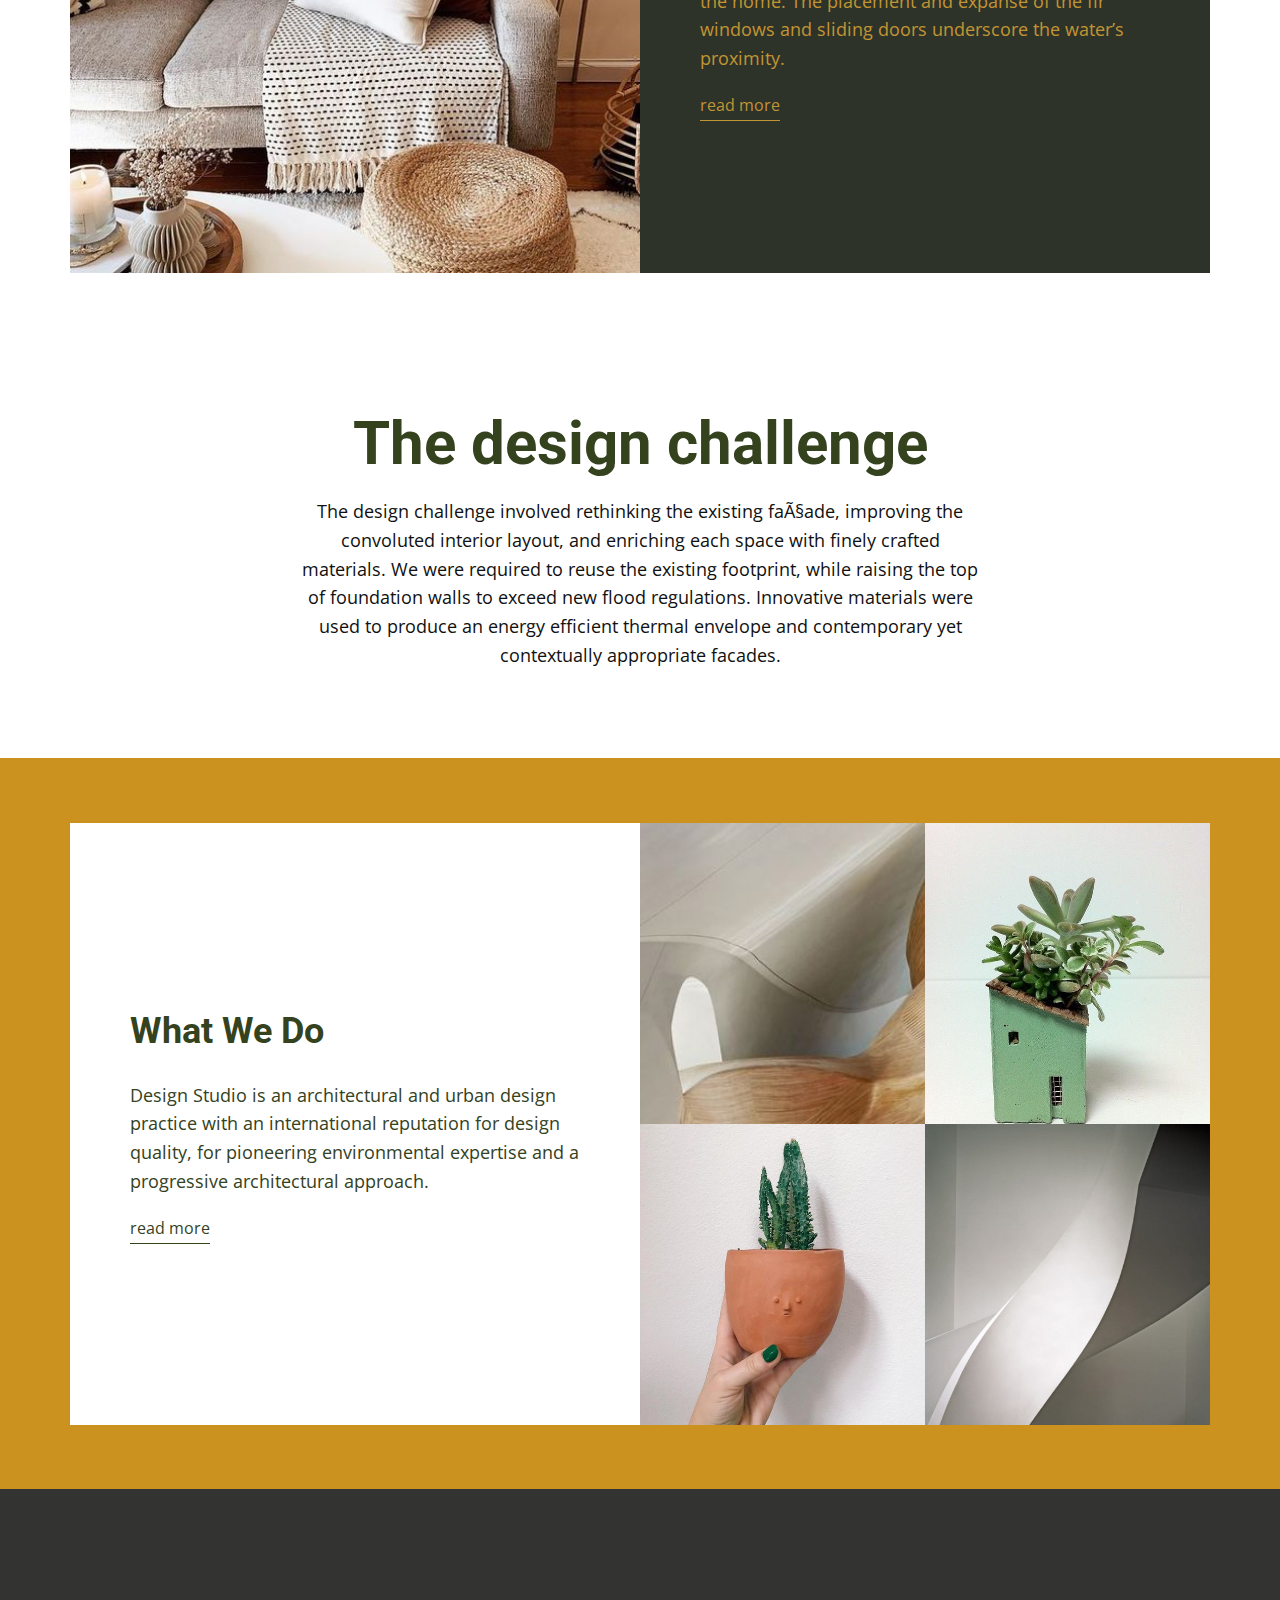
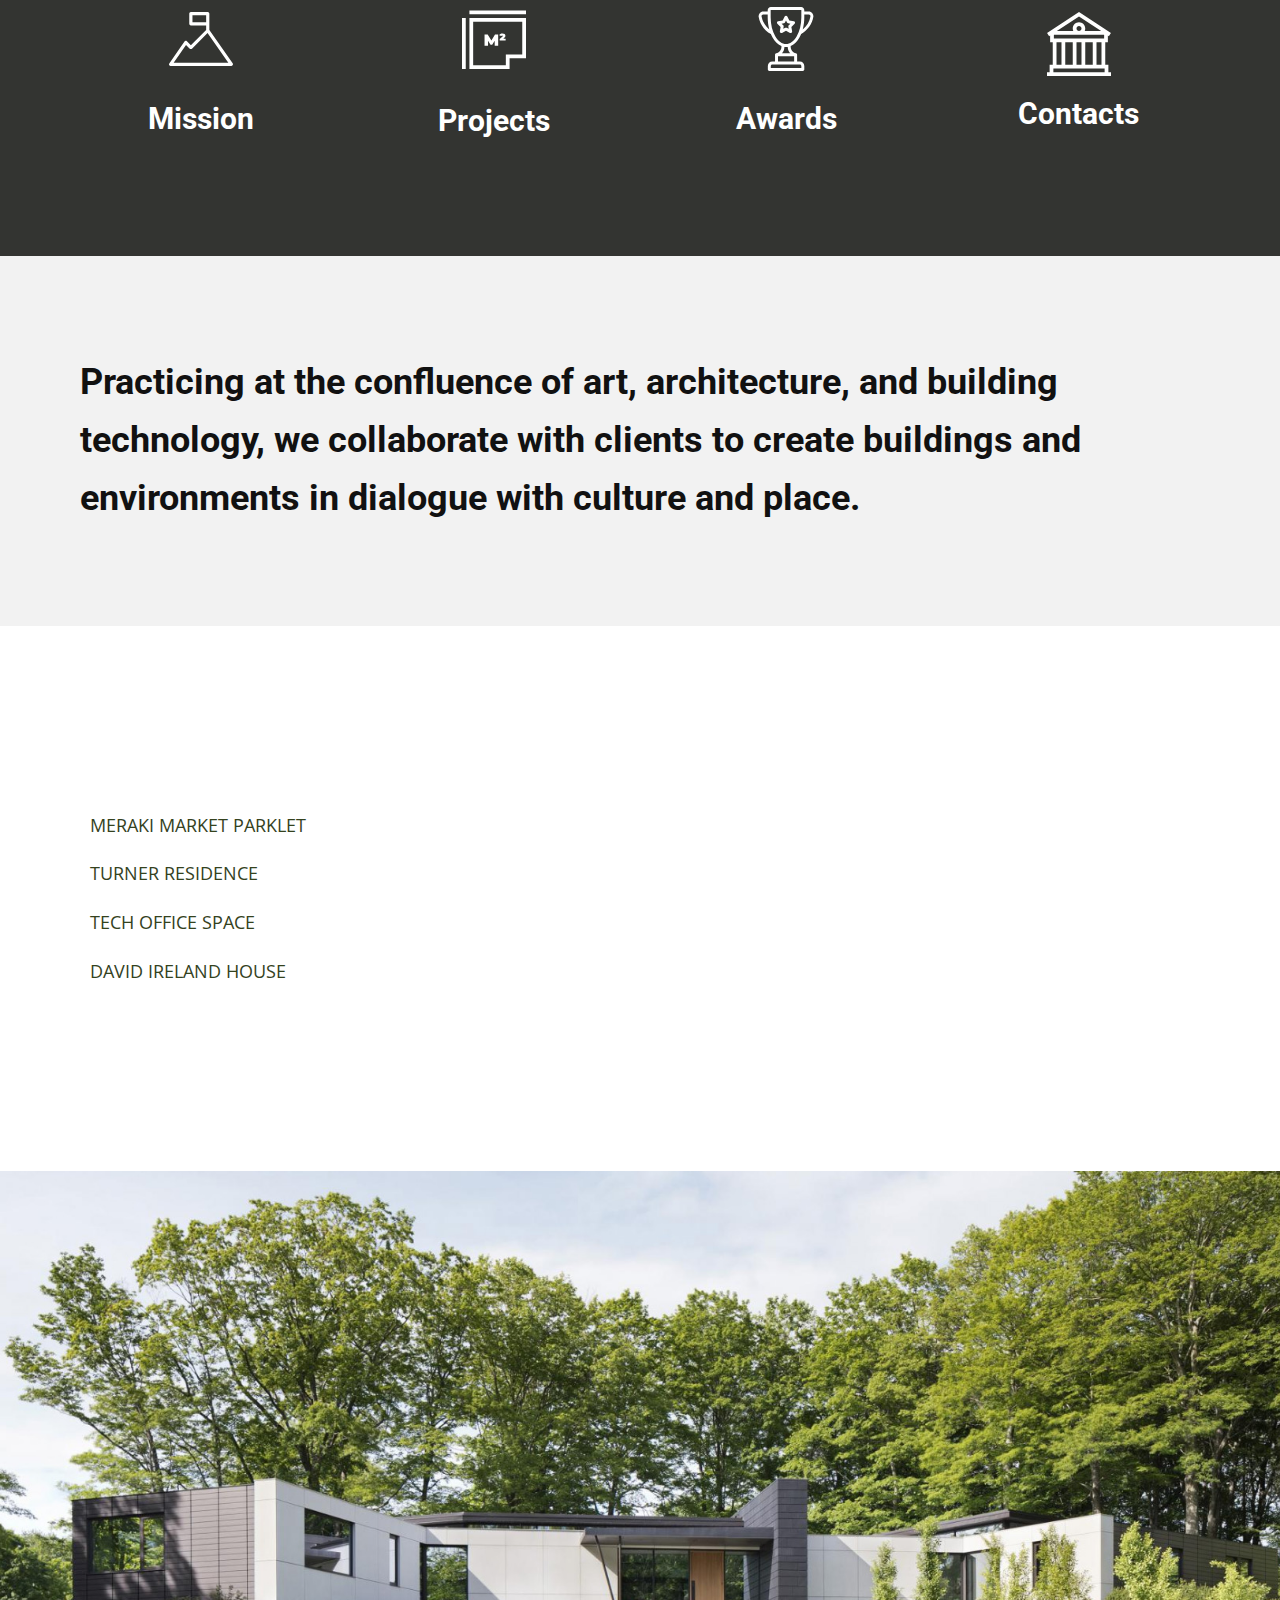
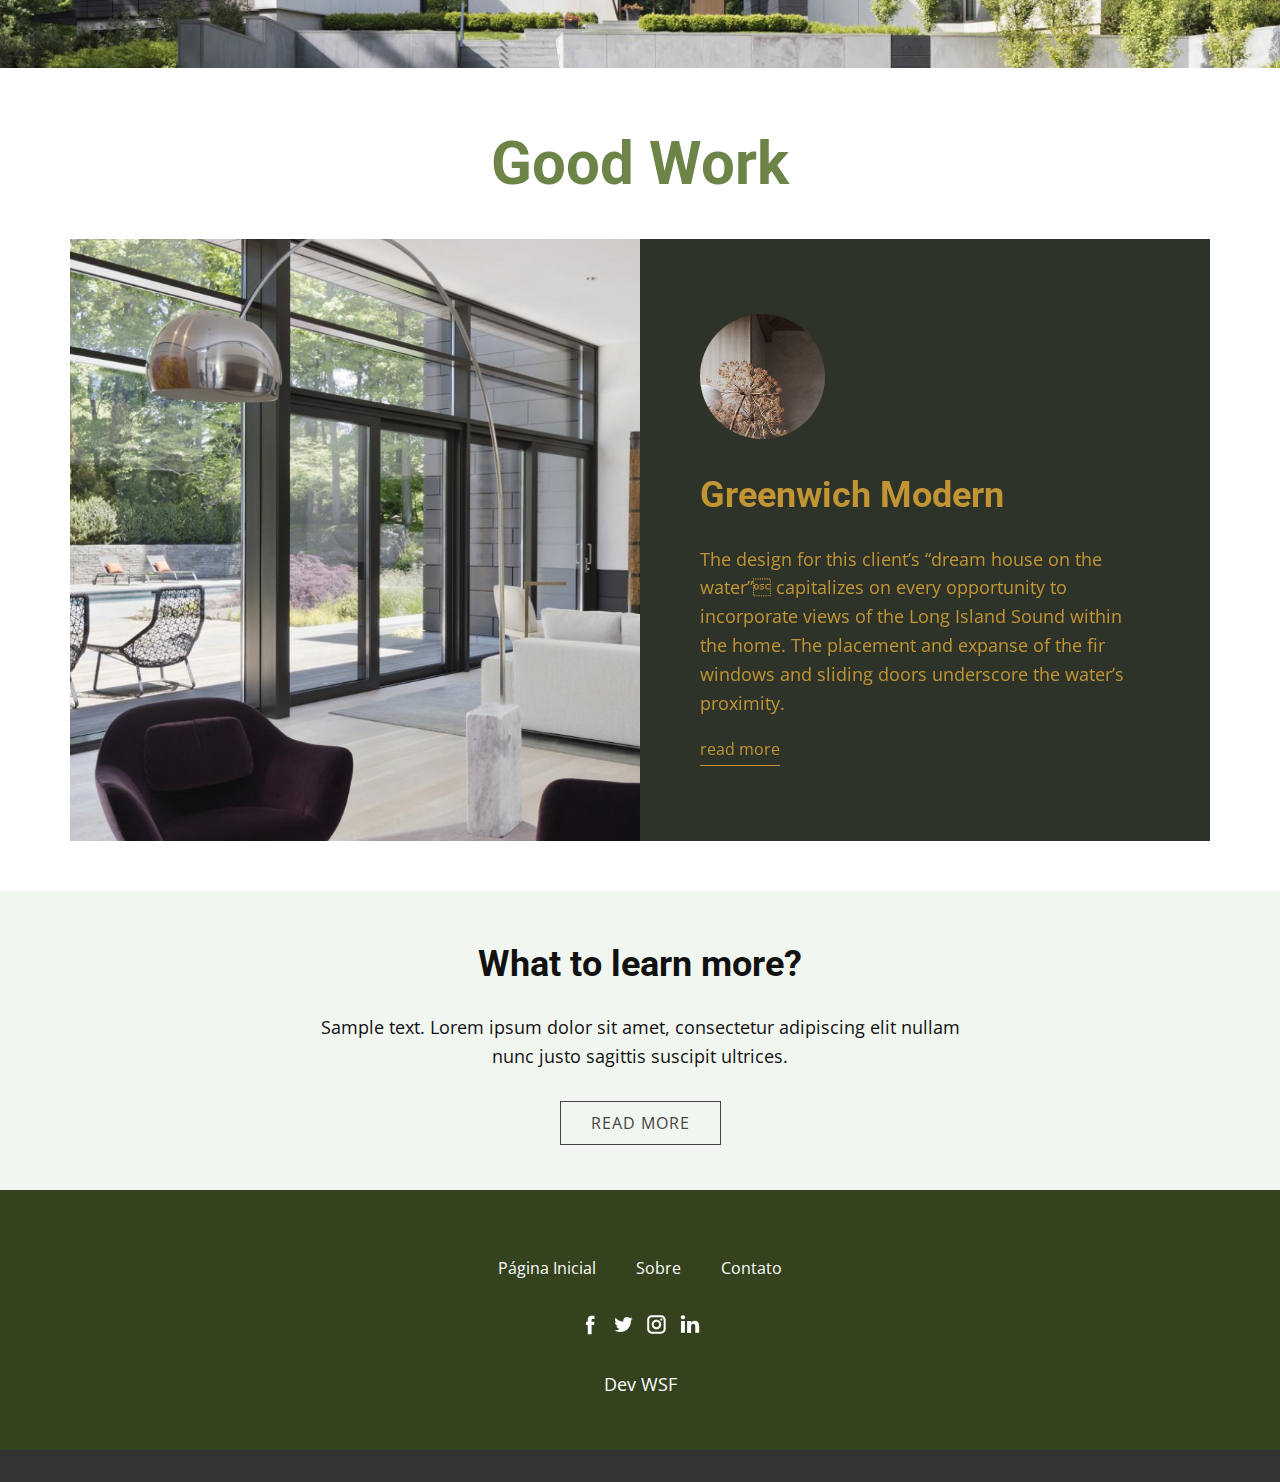
==== commit 4fc05d1f: "Update index.html" ====
--- a/index.html
+++ b/index.html
@@ -2,7 +2,7 @@
 <html style="font-size: 16px;" lang="pt"><head>
     <meta name="viewport" content="width=device-width, initial-scale=1.0">
     <meta charset="utf-8">
-    <meta name="keywords" content="REAL ESTATE AGENCY, Dream House, Amanda Martocchio Architecture, The design challenge, What We Do, Practicing at the confluence of art, architecture, and building technology, we collaborate with clients to create buildings and environments in dialogue with culture and place., Good Work, Greenwich Modern, What to learn more?">
+    <meta name="keywords" content="REAL ESTATE AGENCY, Dream House, Milena Rocha Architecture, The design challenge, What We Do, Practicing at the confluence of art, architecture, and building technology, we collaborate with clients to create buildings and environments in dialogue with culture and place., Good Work, Greenwich Modern, What to learn more?">
     <meta name="description" content="">
     <title>Página Inicial</title>
     <link rel="stylesheet" href="nicepage.css" media="screen">
@@ -11,18 +11,7 @@
     <script class="u-script" type="text/javascript" src="nicepage.js" defer=""></script>
     <meta name="generator" content="Nicepage 5.9.6, nicepage.com">
     <link id="u-theme-google-font" rel="stylesheet" href="https://fonts.googleapis.com/css?family=Roboto:100,100i,300,300i,400,400i,500,500i,700,700i,900,900i|Open+Sans:300,300i,400,400i,500,500i,600,600i,700,700i,800,800i">
-    
-    
-    
-    
-    
-    
-    
-    
-    
-    
-    
-    
+ 
     <script type="application/ld+json">{
 		"@context": "http://schema.org",
 		"@type": "Organization",
@@ -109,10 +98,10 @@
               </div>
               <div class="u-align-left u-container-style u-layout-cell u-palette-5-dark-3 u-right-cell u-size-30 u-layout-cell-2">
                 <div class="u-container-layout u-valign-middle u-container-layout-3">
-                  <h2 class="u-text u-text-palette-3-base u-text-2">Amanda Martocchio Architecture</h2>
+                  <h2 class="u-text u-text-palette-3-base u-text-2">Milena Rocha Architecture</h2>
                   <p class="u-text u-text-palette-3-base u-text-3">The design for this client’s “dream house on the water” capitalizes on every opportunity to incorporate views of the Long Island Sound within the home. The placement and expanse of the fir windows and sliding doors underscore
                                     the water’s proximity. </p>
-                  <a href="https://amandamartocchio.com/" class="u-border-1 u-border-palette-3-base u-link u-text-palette-3-base u-link-1" title="read more" target="_blank">read more</a>
+                  <a href="https://milenarocha.com.br/" class="u-border-1 u-border-palette-3-base u-link u-text-palette-3-base u-link-1" title="read more" target="_blank">read more</a>
                 </div>
               </div>
             </div>
@@ -142,7 +131,7 @@
                     <div class="u-container-layout u-valign-middle u-container-layout-1">
                       <h2 class="u-text u-text-palette-1-base u-text-1">What We Do</h2>
                       <p class="u-text u-text-palette-1-base u-text-2">Design Studio is an architectural and urban design practice with an international reputation for design quality, for pioneering environmental expertise and a progressive architectural approach. </p>
-                      <a href="https://amandamartocchio.com/" class="u-border-1 u-border-palette-1-base u-link u-text-palette-1-base u-link-1" title="read more" target="_blank">read more</a>
+                      <a href="https://milenarocha.com.br/" class="u-border-1 u-border-palette-1-base u-link u-text-palette-1-base u-link-1" title="read more" target="_blank">read more</a>
                     </div>
                   </div>
                 </div>
@@ -264,7 +253,7 @@
                   <h2 class="u-text u-text-palette-3-base u-text-2">Greenwich Modern</h2>
                   <p class="u-text u-text-palette-3-base u-text-3">The design for this client’s “dream house on the water” capitalizes on every opportunity to incorporate views of the Long Island Sound within the home. The placement and expanse of the fir windows and sliding doors underscore
                                     the water’s proximity. </p>
-                  <a href="https://amandamartocchio.com/" class="u-border-1 u-border-palette-3-base u-link u-text-palette-3-base u-link-1" title="read more" target="_blank">read more</a>
+                  <a href="hhttps://milenarocha.com.br/" class="u-border-1 u-border-palette-3-base u-link u-text-palette-3-base u-link-1" title="read more" target="_blank">read more</a>
                 </div>
               </div>
             </div>
@@ -278,7 +267,7 @@
           <div class="u-container-layout u-valign-middle u-container-layout-1">
             <h2 class="u-text u-text-1">What to learn more?</h2>
             <p class="u-text u-text-2">Sample text. Lorem ipsum dolor sit amet, consectetur adipiscing elit nullam nunc justo sagittis suscipit ultrices.</p>
-            <a href="https://nicepage.com/website-builder" class="u-border-1 u-border-grey-dark-1 u-btn u-button-style u-btn-1">Read More</a>
+            <a href="https://milenarocha.com.br/" class="u-border-1 u-border-grey-dark-1 u-btn u-button-style u-btn-1">Read More</a>
           </div>
         </div>
       </div>
@@ -329,4 +318,4 @@
      
     </section>
   
-</body></html>+</body></html>
